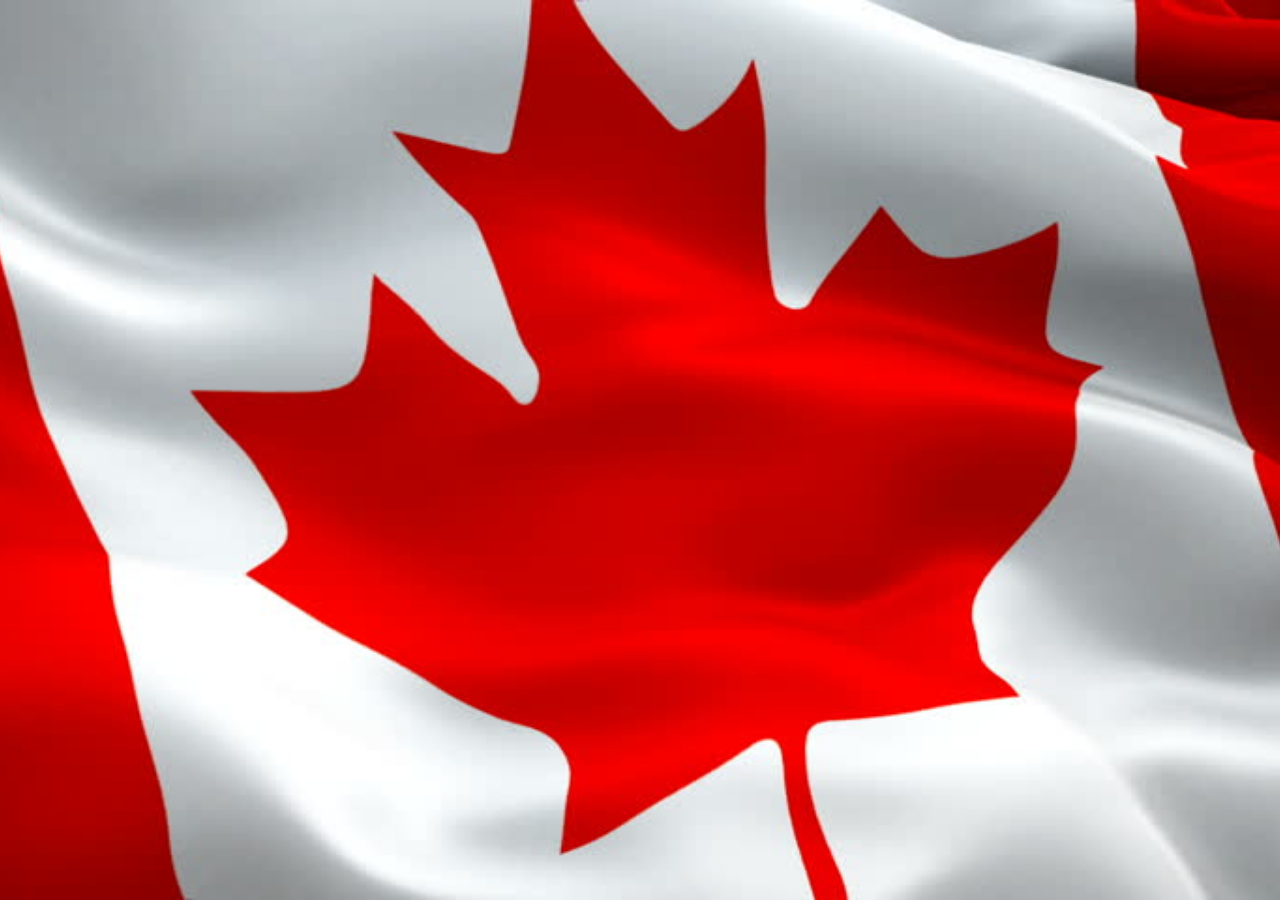
==== info.html @ 7b8ac85d "i" ====
<!DOCTYPE html>
<html>

<head>
  <title>Learn About Canada - Information</title>
  <link rel="stylesheet" href="style.css">
  <link href="https://fonts.googleapis.com/css2?family=Playfair+Display:wght@500;700&display=swap" rel="stylesheet">
</head>

<body>

</body>

</html>
---- style.css ----
* {
  font-family: 'Playfair Display', serif;
}

body {
  background: url(canadaFlag.jpg) no-repeat fixed center;
  background-size: cover;
  padding: 78.73px auto;
}

.mainPgFrame {
  background: white;
  border: 5px solid red;
  border-radius: 20px;
  text-align: center;
  width: 300px;
  margin: auto;
}

hr {
  width: 10%;
}

p {
  margin: 20px;
}

a {
  background: red;
  color: white;
  text-decoration: none;
  border-radius: 20px;
  padding: 10px 30px;
  margin-bottom: 20px;
  display: inline-block;
  width: 50px;
}

a:hover {
  background: white;
  color: black;
  padding: 8px 28px;
  border: 2px solid red;
}
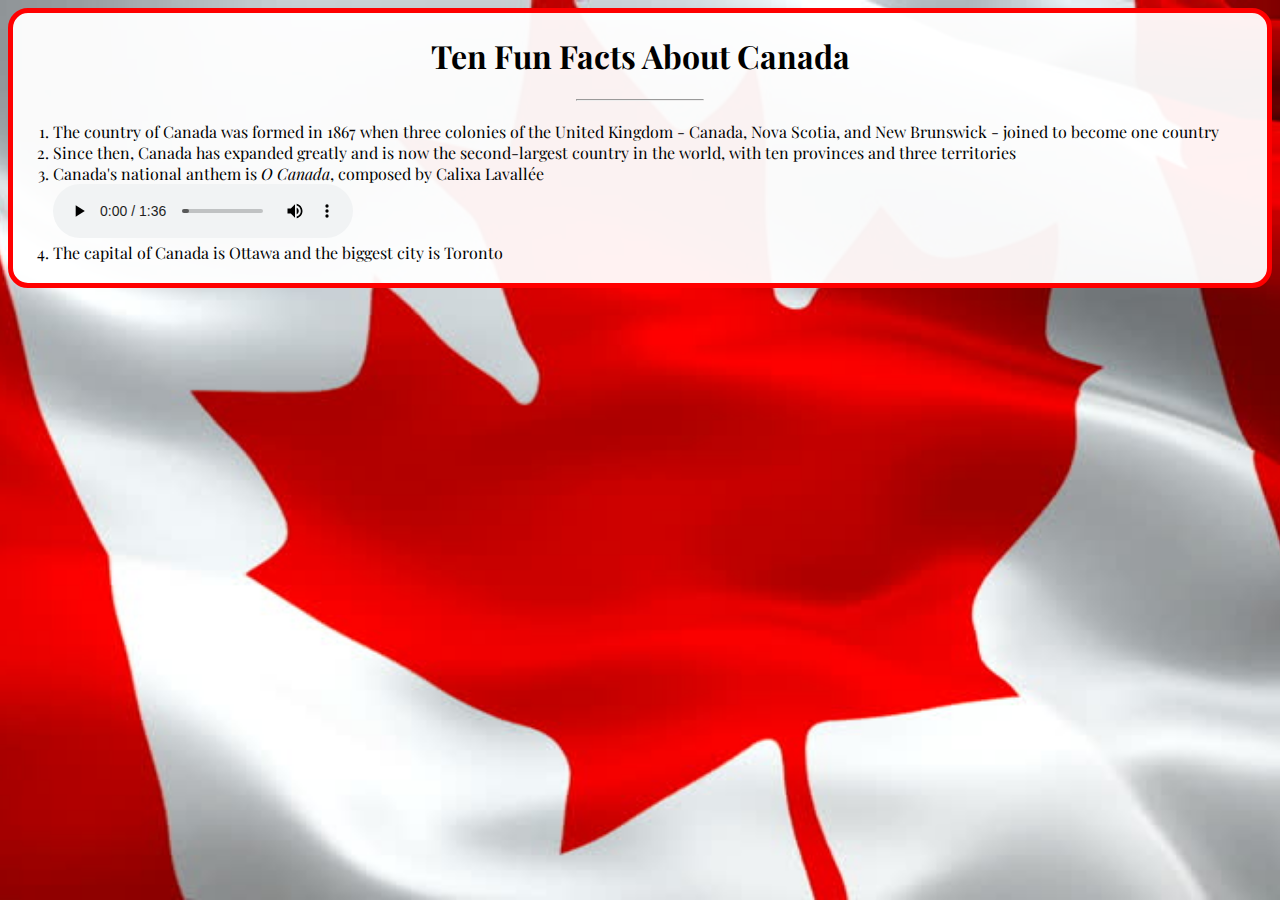
==== commit e1a82dea: "f" ====
--- a/info.html
+++ b/info.html
@@ -8,7 +8,20 @@
 </head>
 
 <body>
-
+  <div>
+    <h1>Ten Fun Facts About Canada</h1>
+    <hr>
+    <p>
+      <ol>
+        <li>The country of Canada was formed in 1867 when three colonies of the United Kingdom - Canada, Nova Scotia, and New Brunswick - joined to become one country</li>
+        <li>Since then, Canada has expanded greatly and is now the second-largest country in the world, with ten provinces and three territories</li>
+        <li>Canada's national anthem is <em>O Canada</em>, composed by Calixa Lavallée</li>
+        <audio controls src="media/oCanada.mp3"></audio>
+        <li>The capital of Canada is Ottawa and the biggest city is Toronto</li>
+        
+      </ol>
+    </p>
+  </div>
 </body>
 
 </html>--- a/style.css
+++ b/style.css
@@ -3,15 +3,18 @@
 }
 
 body {
-  background: url(canadaFlag.jpg) no-repeat fixed center;
+  background: url(media/canadaFlag.jpg) no-repeat fixed center;
   background-size: cover;
-  padding: 78.73px auto;
 }
 
-.mainPgFrame {
+div {
   background: white;
   border: 5px solid red;
   border-radius: 20px;
+  background-color: rgba(255, 255, 255, .95);
+}
+
+#mainPgText {
   text-align: center;
   width: 300px;
   margin: auto;
@@ -37,8 +40,12 @@
 }
 
 a:hover {
-  background: white;
+  background: transparent;
   color: black;
   padding: 8px 28px;
   border: 2px solid red;
+}
+
+h1 {
+  text-align: center;
 }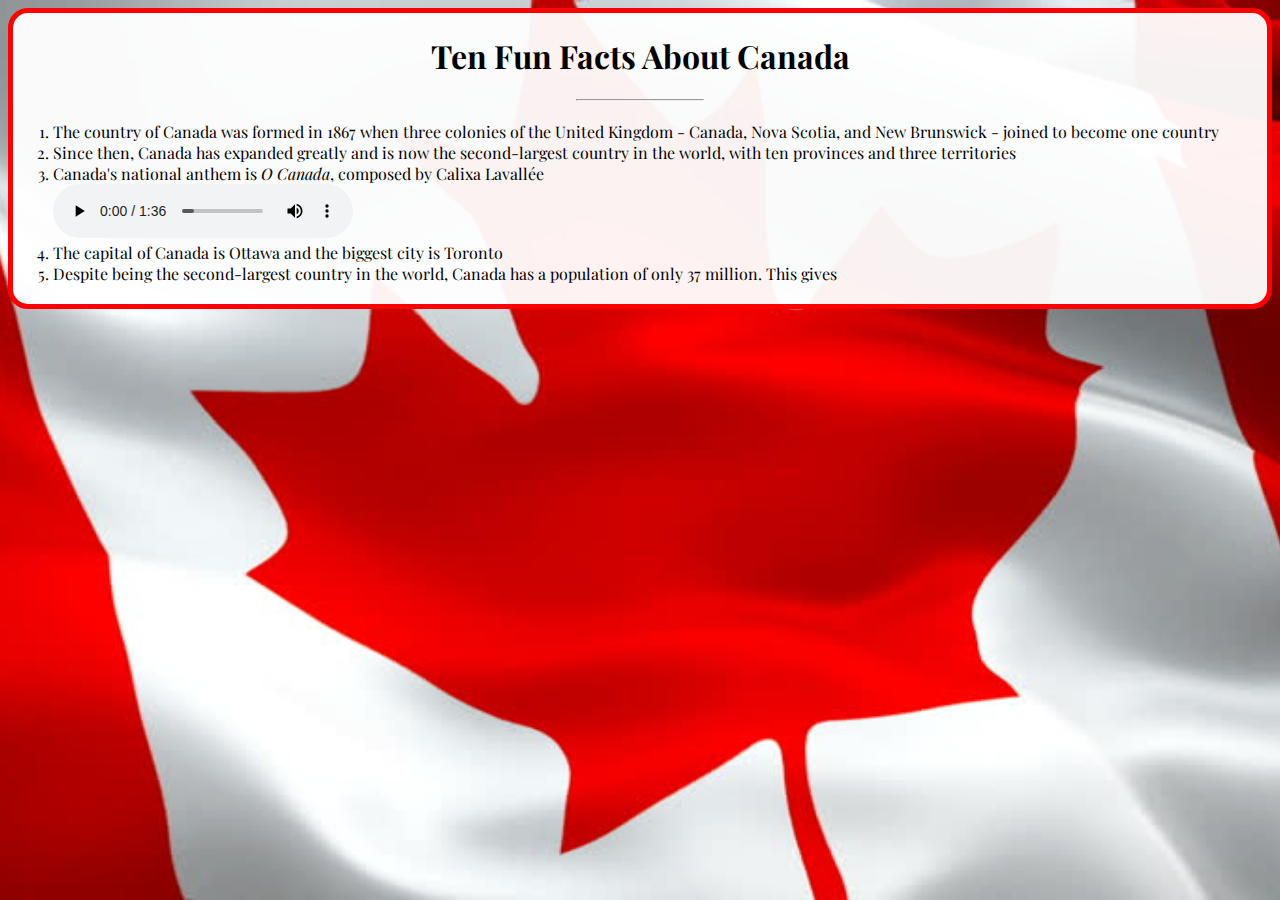
==== commit 8a58a594: "f" ====
--- a/info.html
+++ b/info.html
@@ -18,7 +18,7 @@
         <li>Canada's national anthem is <em>O Canada</em>, composed by Calixa Lavallée</li>
         <audio controls src="media/oCanada.mp3"></audio>
         <li>The capital of Canada is Ottawa and the biggest city is Toronto</li>
-        
+        <li>Despite being the second-largest country in the world, Canada has a population of only 37 million. This gives</li>
       </ol>
     </p>
   </div>
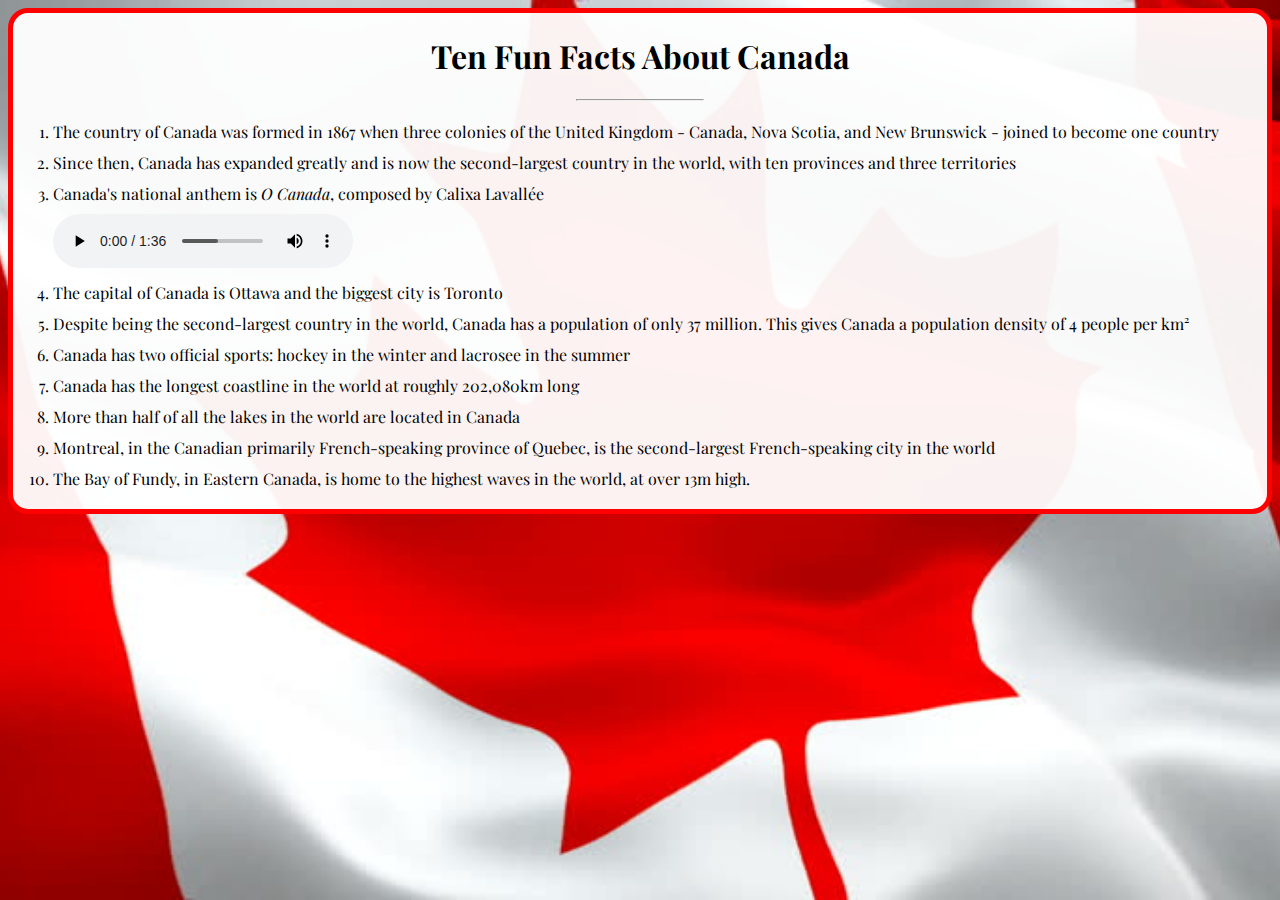
==== commit 1e677825: "finished fun facts" ====
--- a/info.html
+++ b/info.html
@@ -13,12 +13,21 @@
     <hr>
     <p>
       <ol>
-        <li>The country of Canada was formed in 1867 when three colonies of the United Kingdom - Canada, Nova Scotia, and New Brunswick - joined to become one country</li>
-        <li>Since then, Canada has expanded greatly and is now the second-largest country in the world, with ten provinces and three territories</li>
+        <li>The country of Canada was formed in 1867 when three colonies of the United Kingdom - Canada, Nova Scotia,
+          and New Brunswick - joined to become one country</li>
+        <li>Since then, Canada has expanded greatly and is now the second-largest country in the world, with ten
+          provinces and three territories</li>
         <li>Canada's national anthem is <em>O Canada</em>, composed by Calixa Lavallée</li>
         <audio controls src="media/oCanada.mp3"></audio>
         <li>The capital of Canada is Ottawa and the biggest city is Toronto</li>
-        <li>Despite being the second-largest country in the world, Canada has a population of only 37 million. This gives</li>
+        <li>Despite being the second-largest country in the world, Canada has a population of only 37 million. This
+          gives Canada a population density of 4 people per km&#178;</li>
+        <li>Canada has two official sports: hockey in the winter and lacrosee in the summer</li>
+        <li>Canada has the longest coastline in the world at roughly 202,080km long</li>
+        <li>More than half of all the lakes in the world are located in Canada</li>
+        <li>Montreal, in the Canadian primarily French-speaking province of Quebec, is the second-largest
+          French-speaking city in the world</li>
+        <li>The Bay of Fundy, in Eastern Canada, is home to the highest waves in the world, at over 13m high.</li>
       </ol>
     </p>
   </div>
--- a/style.css
+++ b/style.css
@@ -48,4 +48,8 @@
 
 h1 {
   text-align: center;
+}
+
+li {
+  margin: 10px 0;
 }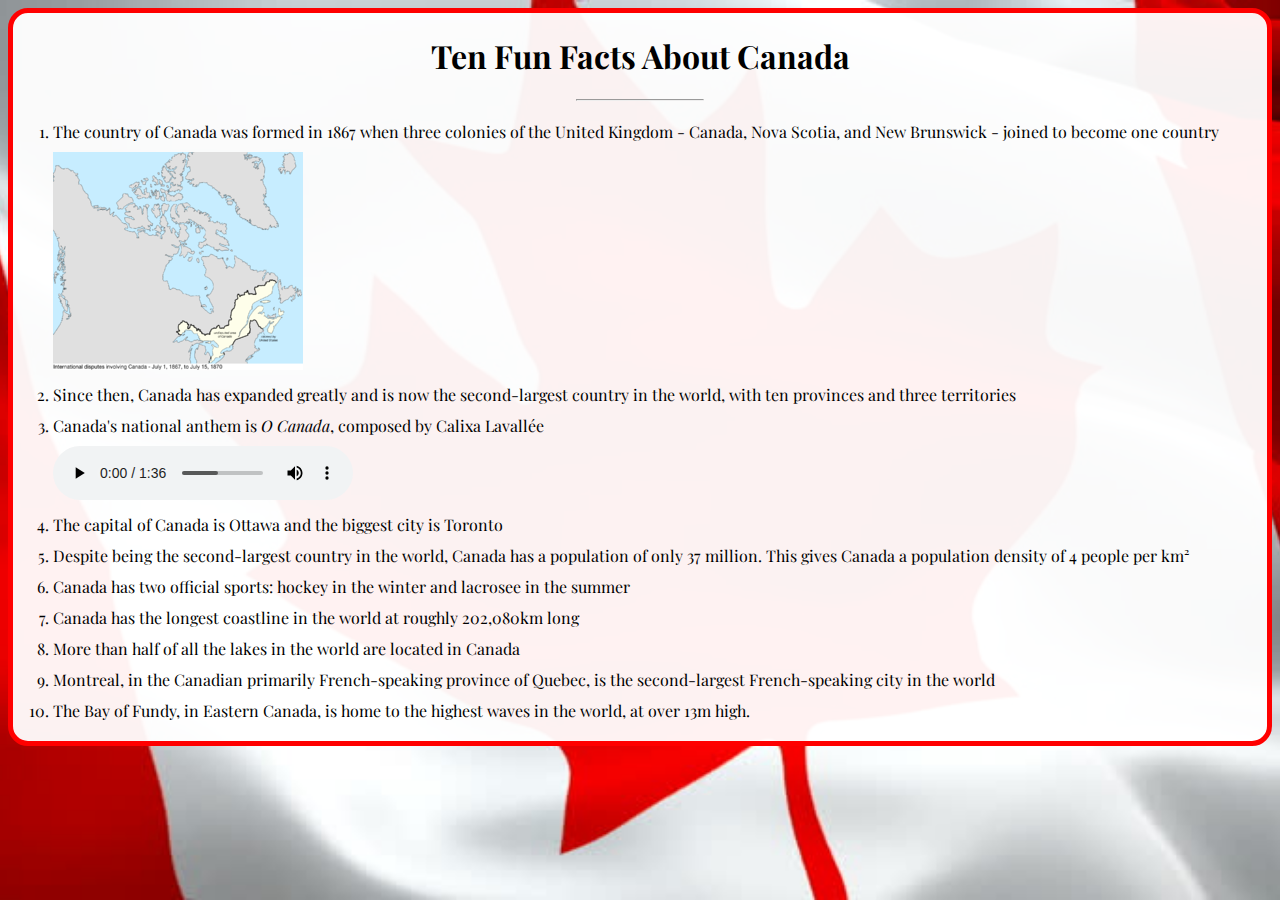
==== commit 3472b0f0: "added picture" ====
--- a/info.html
+++ b/info.html
@@ -15,6 +15,7 @@
       <ol>
         <li>The country of Canada was formed in 1867 when three colonies of the United Kingdom - Canada, Nova Scotia,
           and New Brunswick - joined to become one country</li>
+          <img src="media/canadaIn1867.png" alt="Map of Canada in 1867">
         <li>Since then, Canada has expanded greatly and is now the second-largest country in the world, with ten
           provinces and three territories</li>
         <li>Canada's national anthem is <em>O Canada</em>, composed by Calixa Lavallée</li>
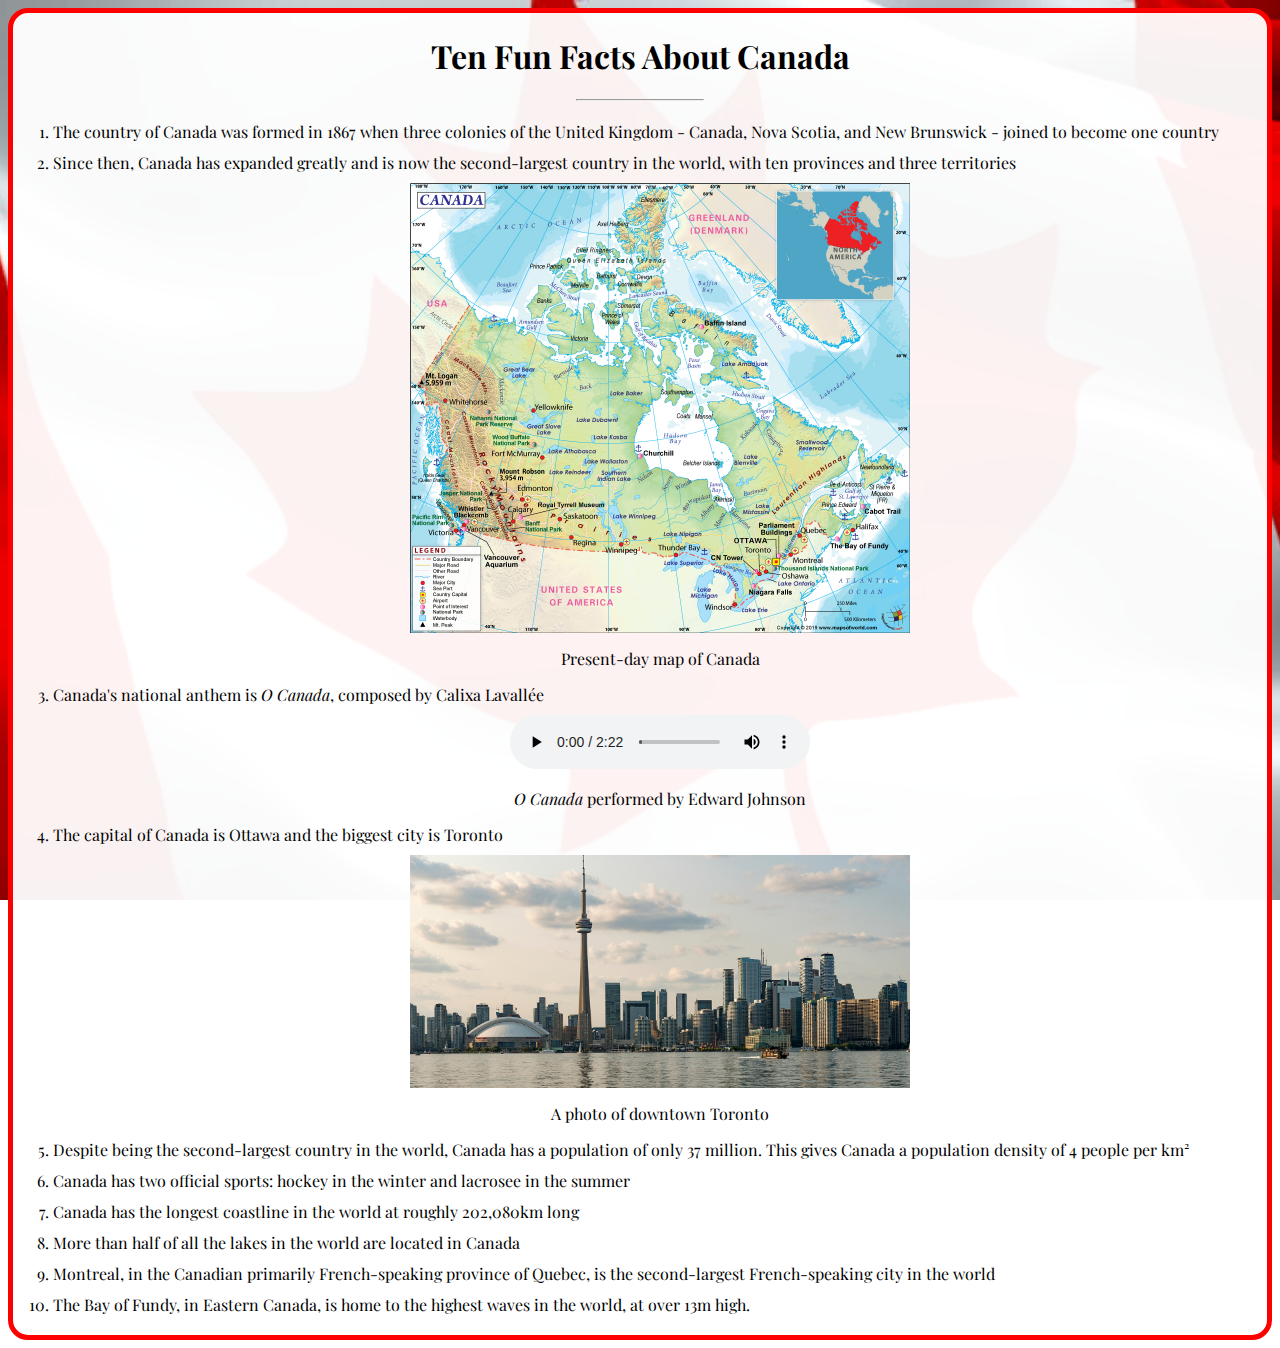
==== commit 9a47ee8e: "changed fun facts" ====
--- a/info.html
+++ b/info.html
@@ -15,12 +15,18 @@
       <ol>
         <li>The country of Canada was formed in 1867 when three colonies of the United Kingdom - Canada, Nova Scotia,
           and New Brunswick - joined to become one country</li>
-          <img src="media/canadaIn1867.png" alt="Map of Canada in 1867">
         <li>Since then, Canada has expanded greatly and is now the second-largest country in the world, with ten
           provinces and three territories</li>
+          <img class="media" src="media/canadaMap.jpg" alt="Present-day map of Canada">
+          <p class="caption">Present-day map of Canada</p>
         <li>Canada's national anthem is <em>O Canada</em>, composed by Calixa Lavallée</li>
-        <audio controls src="media/oCanada.mp3"></audio>
+        <div class="media">
+          <audio controls src="media/oCanada.ogg"></audio>
+        </div>
+        <p class="caption"><em>O Canada</em> performed by Edward Johnson</p>
         <li>The capital of Canada is Ottawa and the biggest city is Toronto</li>
+        <img src="media/toronto.jpg" alt="A photo of downtown Toronto" class="media">
+        <p class="caption">A photo of downtown Toronto</p>
         <li>Despite being the second-largest country in the world, Canada has a population of only 37 million. This
           gives Canada a population density of 4 people per km&#178;</li>
         <li>Canada has two official sports: hockey in the winter and lacrosee in the summer</li>
--- a/style.css
+++ b/style.css
@@ -52,4 +52,32 @@
 
 li {
   margin: 10px 0;
+}
+
+img {
+  display: block;
+  width: 500px;
+  margin: 15px auto;
+}
+
+.caption {
+  width: auto;
+  margin: 15px auto;
+  display: block;
+  text-align: center;
+}
+
+.media {
+  width: auto;
+  margin: auto;
+  text-align: center;
+}
+
+img.media {
+  width: 500px;
+}
+
+div.media {
+  background: transparent;
+  border: none;
 }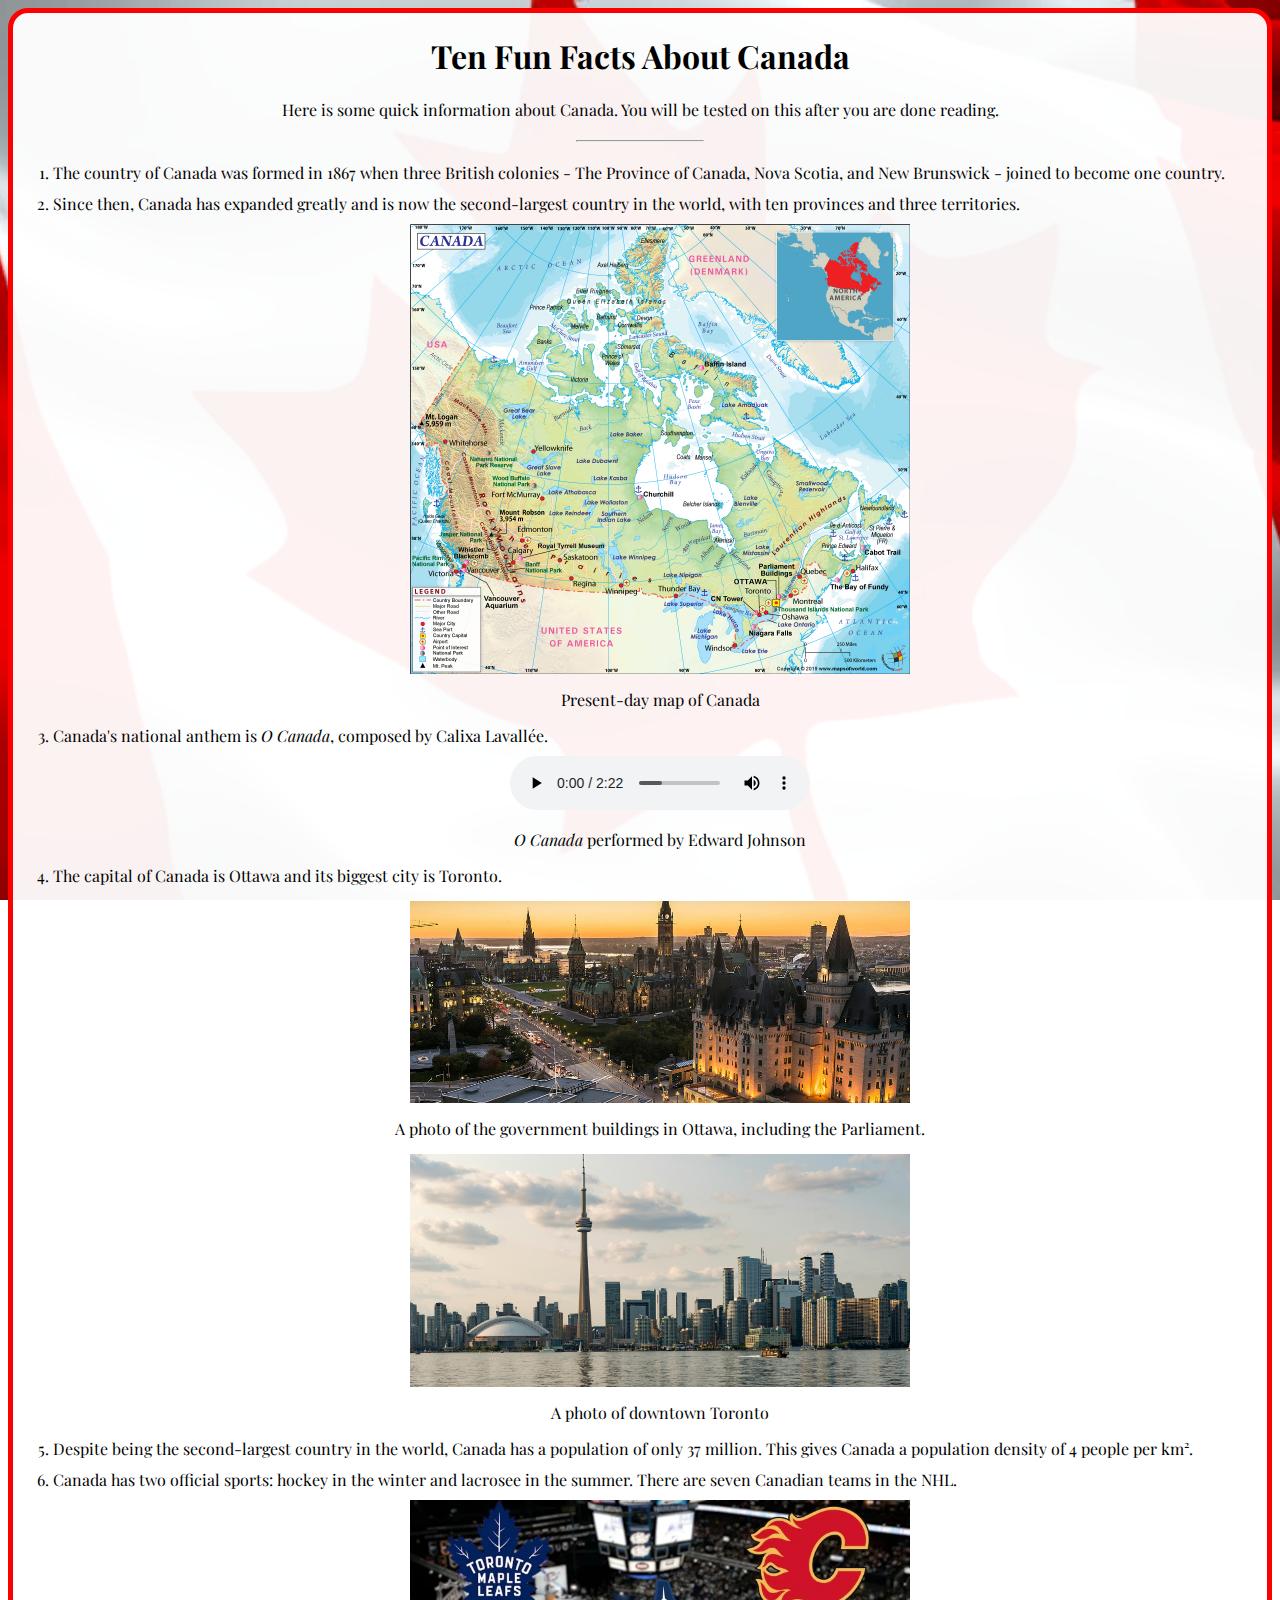
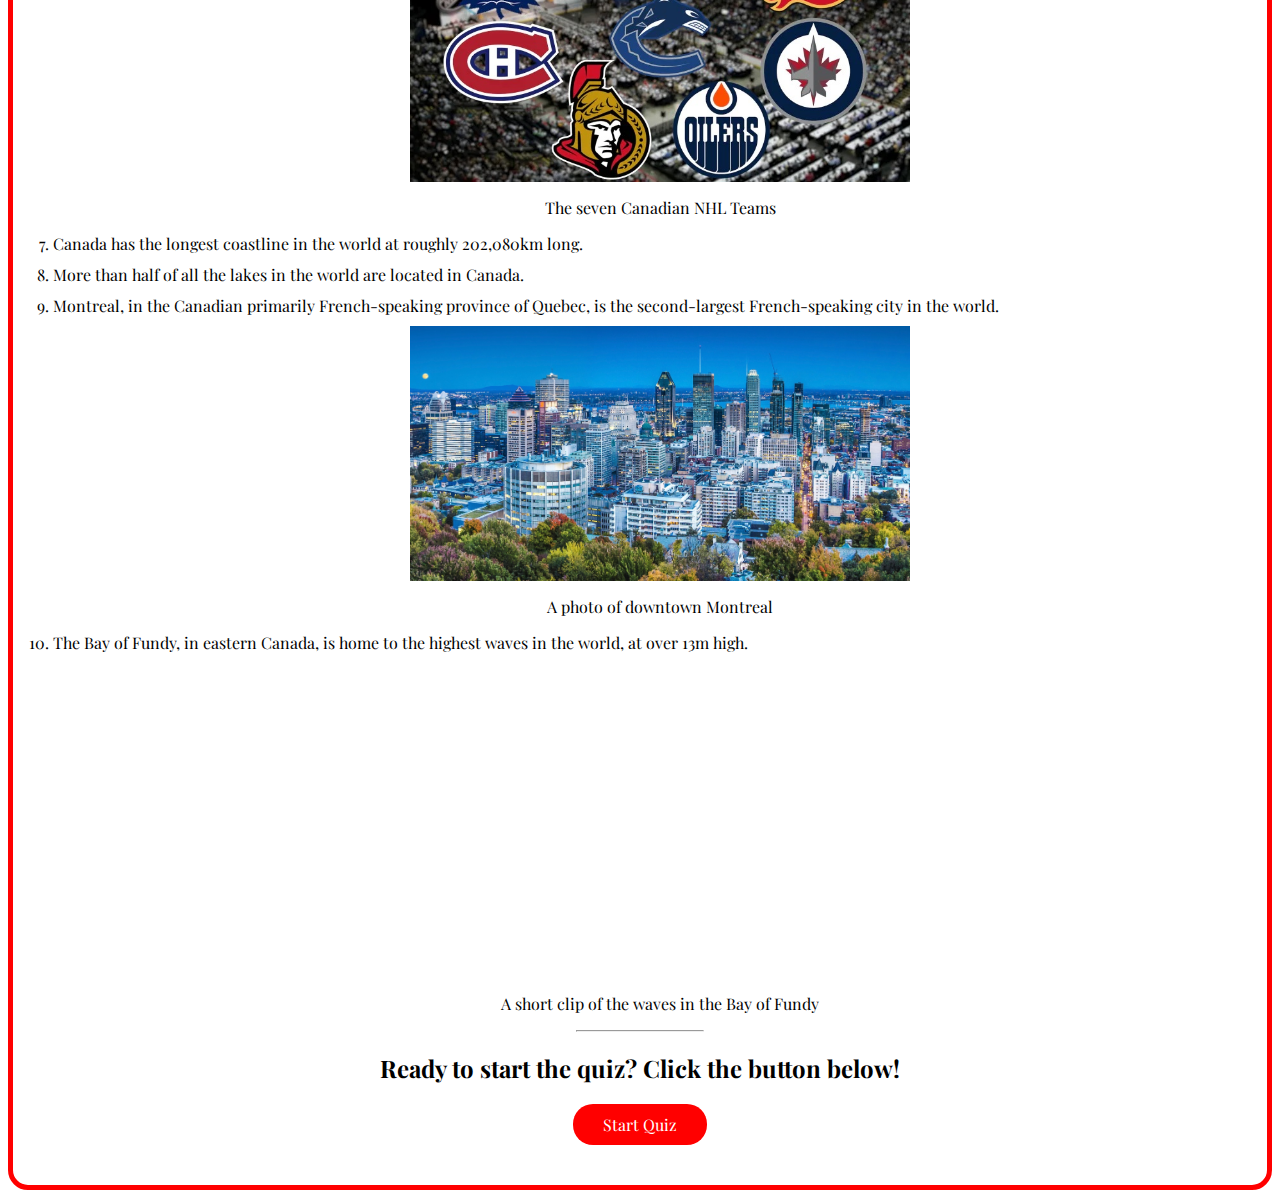
==== commit 0c3b2dd1: "final version" ====
--- a/info.html
+++ b/info.html
@@ -1,3 +1,7 @@
+<!-- Canada Website w/ Quiz - Info Page -->
+<!-- Serag Elgamal -->
+<!-- 5/31/2020 -->
+
 <!DOCTYPE html>
 <html>
 
@@ -8,34 +12,53 @@
 </head>
 
 <body>
-  <div>
-    <h1>Ten Fun Facts About Canada</h1>
+  <div class="container">
+    <div class="alignCenter">
+      <h1>Ten Fun Facts About Canada</h1>
+      <p>Here is some quick information about Canada. You will be tested on this after you are done reading.</p>
+    </div>
     <hr>
     <p>
       <ol>
-        <li>The country of Canada was formed in 1867 when three colonies of the United Kingdom - Canada, Nova Scotia,
-          and New Brunswick - joined to become one country</li>
+        <li>The country of Canada was formed in 1867 when three British colonies - The Province of Canada, Nova Scotia,
+          and New Brunswick - joined to become one country.</li>
         <li>Since then, Canada has expanded greatly and is now the second-largest country in the world, with ten
-          provinces and three territories</li>
-          <img class="media" src="media/canadaMap.jpg" alt="Present-day map of Canada">
-          <p class="caption">Present-day map of Canada</p>
-        <li>Canada's national anthem is <em>O Canada</em>, composed by Calixa Lavallée</li>
+          provinces and three territories.</li>
+        <img class="media" src="media/canadaMap.jpg" alt="Present-day map of Canada">
+        <p class="caption">Present-day map of Canada</p>
+        <li>Canada's national anthem is <em>O Canada</em>, composed by Calixa Lavallée.</li>
         <div class="media">
           <audio controls src="media/oCanada.ogg"></audio>
         </div>
         <p class="caption"><em>O Canada</em> performed by Edward Johnson</p>
-        <li>The capital of Canada is Ottawa and the biggest city is Toronto</li>
+        <li>The capital of Canada is Ottawa and its biggest city is Toronto.</li>
+        <img src="media/ottawa.jpg" alt="A photo of the government buildings in Ottawa, including the Parliament.">
+        <p class="caption">A photo of the government buildings in Ottawa, including the Parliament.</p>
         <img src="media/toronto.jpg" alt="A photo of downtown Toronto" class="media">
         <p class="caption">A photo of downtown Toronto</p>
         <li>Despite being the second-largest country in the world, Canada has a population of only 37 million. This
-          gives Canada a population density of 4 people per km&#178;</li>
-        <li>Canada has two official sports: hockey in the winter and lacrosee in the summer</li>
-        <li>Canada has the longest coastline in the world at roughly 202,080km long</li>
-        <li>More than half of all the lakes in the world are located in Canada</li>
+          gives Canada a population density of 4 people per km&#178;.</li>
+        <li>Canada has two official sports: hockey in the winter and lacrosee in the summer. There are seven Canadian
+          teams in the NHL.</li>
+        <img src="media/canadianNhlTeams.jpg" alt="The seven Canadian NHL Teams" class="media">
+        <p class="caption">The seven Canadian NHL Teams</p>
+        <li>Canada has the longest coastline in the world at roughly 202,080km long.</li>
+        <li>More than half of all the lakes in the world are located in Canada.</li>
         <li>Montreal, in the Canadian primarily French-speaking province of Quebec, is the second-largest
-          French-speaking city in the world</li>
-        <li>The Bay of Fundy, in Eastern Canada, is home to the highest waves in the world, at over 13m high.</li>
+          French-speaking city in the world.</li>
+        <img src="media/montreal.jpg" alt="A photo of downtown Montreal" class="media">
+        <p class="caption">A photo of downtown Montreal</p>
+        <li>The Bay of Fundy, in eastern Canada, is home to the highest waves in the world, at over 13m high.</li>
+        <iframe width="560" height="315" src="https://www.youtube.com/embed/InZPIAtqTog" frameborder="0"
+          allow="accelerometer; autoplay; encrypted-media; gyroscope; picture-in-picture" allowfullscreen
+          class="media"></iframe>
+        <p class="caption">A short clip of the waves in the Bay of Fundy</p>
       </ol>
+      <hr>
+      <div class="alignCenter">
+        <h2>Ready to start the quiz? Click the button below!</h2>
+        <a href="quiz.html">Start Quiz</a>
+      </div>
     </p>
   </div>
 </body>
--- a/style.css
+++ b/style.css
@@ -1,3 +1,7 @@
+/* Canada Website w/ Quiz - Style Sheet */
+/* Serag Elgamal */
+/* 5/31/2020 */
+
 * {
   font-family: 'Playfair Display', serif;
 }
@@ -7,7 +11,7 @@
   background-size: cover;
 }
 
-div {
+.container {
   background: white;
   border: 5px solid red;
   border-radius: 20px;
@@ -36,6 +40,9 @@
   padding: 10px 30px;
   margin-bottom: 20px;
   display: inline-block;
+}
+
+#infoButton {
   width: 50px;
 }
 
@@ -68,9 +75,9 @@
 }
 
 .media {
-  width: auto;
   margin: auto;
   text-align: center;
+  display: block;
 }
 
 img.media {
@@ -80,4 +87,12 @@
 div.media {
   background: transparent;
   border: none;
+}
+
+.alignCenter {
+  text-align: center;
+}
+
+h3 {
+  margin: 20px;
 }